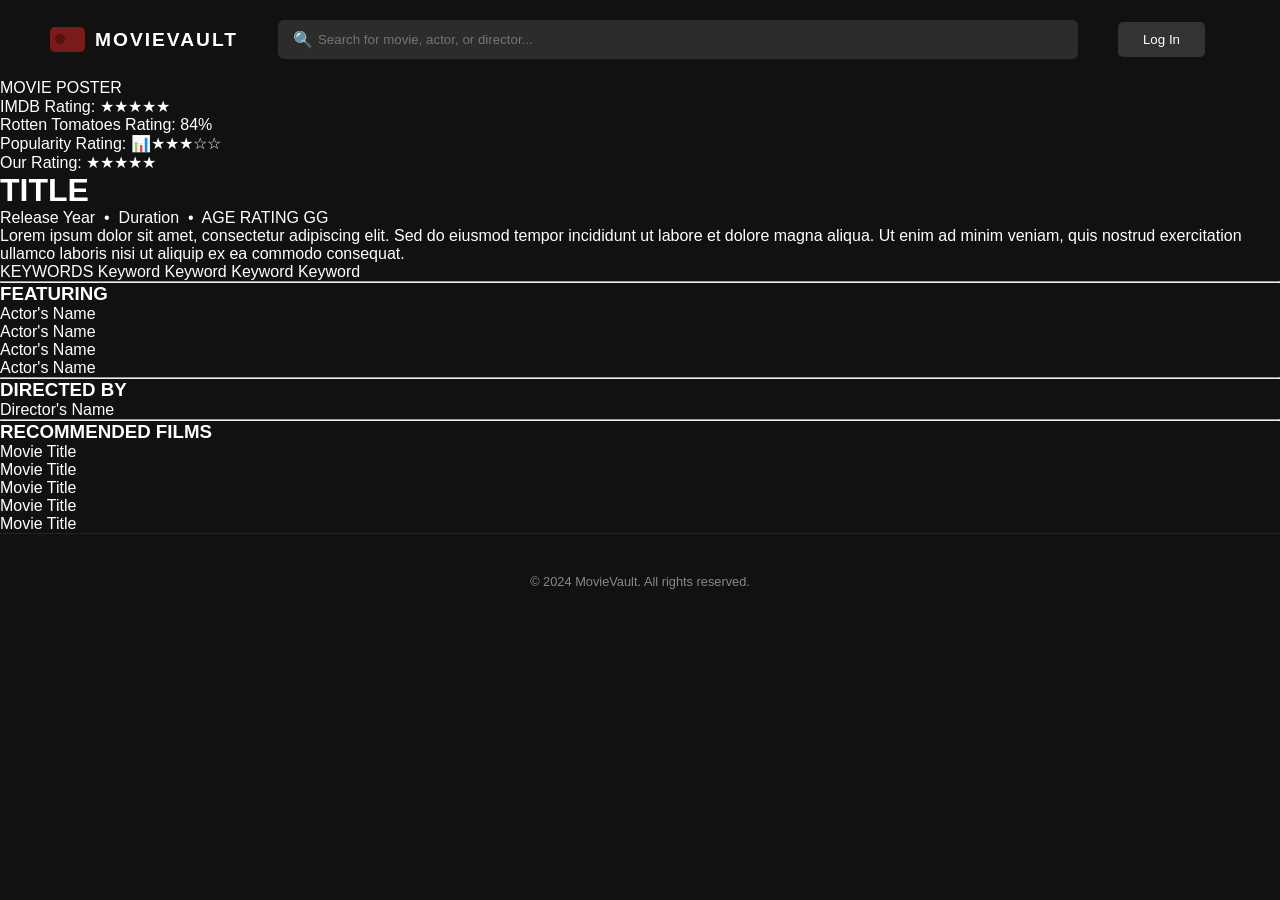
==== movies.html @ ecdc99d7 "Added movies page THIS IS VERSION 2  click Back to homepage needs to be completed - Huma has start" ====
<!DOCTYPE html>
<html lang="en">
<head>
    <meta charset="UTF-8">
    <meta name="viewport" content="width=device-width, initial-scale=1.0">
    <title>MovieVault | Title</title>
    <link rel="stylesheet" href="style.css"> <link rel="stylesheet" href="movie-detail.
css"> </head>
<body>

    <header class="navbar">
        <div class="logo-container">
            <div class="logo-icon"></div>
            <h1 class="logo-text">MOVIEVAULT</h1>
        </div>
        <div class="search-container">
            <span class="search-icon">🔍</span>
            <input type="text" placeholder="Search for movie, actor, or director...">
        </div>
        <button class="login-btn">Log In</button>
    </header>

    <div class="detail-container">
        <div class="detail-sidebar">
            <div class="main-poster-large">
                MOVIE POSTER
            </div>
            <div class="ratings-list">
                <div class="rating-row"><span>IMDB Rating:</span> <span class="stars">★★★★★</span></div>
                <div class="rating-row"><span>Rotten Tomatoes Rating:</span> <span>84%</span></div>
                <div class="rating-row"><span>Popularity Rating:</span> <span>📊★★★☆☆</span></div>
                <div class="rating-row"><span>Our Rating:</span> <span class="stars">★★★★★</span></div>
            </div>
        </div>

        <div class="detail-main">
            <h1 class="movie-title">TITLE</h1>
            <p class="movie-meta">Release Year &nbsp;•&nbsp; Duration &nbsp;•&nbsp; AGE RATING <span class="gg-badge">GG</span></p>
            
            <div class="movie-description">
                <p>Lorem ipsum dolor sit amet, consectetur adipiscing elit. Sed do eiusmod tempor incididunt ut labore et dolore magna aliqua. Ut enim ad minim veniam, quis nostrud exercitation ullamco laboris nisi ut aliquip ex ea commodo consequat.</p>
            </div>

            <div class="keywords-section">
                <span class="keyword-label">KEYWORDS</span>
                <span class="tag">Keyword</span>
                <span class="tag">Keyword</span>
                <span class="tag">Keyword</span>
                <span class="tag">Keyword</span>
            </div>

            <hr class="separator">

            <section class="cast-section">
                <h3>FEATURING</h3>
                <div class="cast-list">
                    <div class="cast-item"><div class="headshot"></div><p>Actor's Name</p></div>
                    <div class="cast-item"><div class="headshot"></div><p>Actor's Name</p></div>
                    <div class="cast-item"><div class="headshot"></div><p>Actor's Name</p></div>
                    <div class="cast-item"><div class="headshot"></div><p>Actor's Name</p></div>
                </div>
            </section>

            <hr class="separator">

            <section class="director-section">
                <h3>DIRECTED BY</h3>
                <div class="director-item">
                    <div class="headshot"></div>
                    <p>Director's Name</p>
                </div>
            </section>

            <hr class="separator">

            <section class="rec-section">
                <h3>RECOMMENDED FILMS</h3>
                <div class="rec-grid">
                    <div class="rec-card">Movie Title</div>
                    <div class="rec-card">Movie Title</div>
                    <div class="rec-card">Movie Title</div>
                    <div class="rec-card">Movie Title</div>
                    <div class="rec-card">Movie Title</div>
                </div>
            </section>
        </div>
    </div>

    <footer class="footer">
        © 2024 MovieVault. All rights reserved.
    </footer>

</body>
</html>
---- style.css ----
/* Color Palette */
:root {
    --bg-black: #111111;
    --sidebar-gray: #1a1a1a;
    --input-gray: #2c2c2c;
    --text-white: #ffffff;
    --text-dim: #888888;
    --vault-red: #7a1a1a;
    --card-gradient: linear-gradient(180deg, #444444 0%, #222222 100%);
}

* { box-sizing: border-box; margin: 0; padding: 0; }

body {
    background-color: var(--bg-black);
    color: var(--text-white);
    font-family: 'Inter', -apple-system, sans-serif;
}

/* Header */
.navbar {
    display: flex;
    align-items: center;
    padding: 20px 50px;
    gap: 40px;
}

.logo-container { display: flex; align-items: center; gap: 10px; cursor: pointer; }

.logo-icon {
    width: 35px;
    height: 25px;
    background: var(--vault-red);
    border-radius: 5px;
    position: relative;
}

/* Red Camera Dot Mockup */
.logo-icon::after {
    content: '';
    position: absolute;
    width: 10px; height: 10px;
    background: #551111; border-radius: 50%;
    left: 5px; top: 7px;
}

.logo-text { font-size: 1.2rem; letter-spacing: 2px; }

.search-container {
    flex-grow: 1;
    position: relative;
    max-width: 800px;
}

.search-container input {
    width: 100%;
    background: var(--input-gray);
    border: none;
    padding: 12px 15px 12px 40px;
    border-radius: 6px;
    color: white;
}

.search-icon { position: absolute; left: 15px; top: 10px; color: var(--text-dim); }

.login-btn {
    background: #333;
    color: white;
    border: none;
    padding: 10px 25px;
    border-radius: 5px;
    cursor: pointer;
    font-weight: 500;
}

/* Layout */
.main-layout { display: flex; padding: 20px 50px; gap: 40px; }

/* Sidebar */
.sidebar {
    width: 280px;
    background: var(--sidebar-gray);
    padding: 25px;
    border-radius: 10px;
    height: fit-content;
}

.sidebar-header {
    display: flex;
    justify-content: space-between;
    align-items: center;
    margin-bottom: 25px;
}

.sidebar-header h3 { font-size: 1.1rem; font-weight: 400; }

.filter-section { margin-bottom: 20px; }

.filter-section label {
    display: block;
    color: var(--text-dim);
    font-size: 0.85rem;
    margin-bottom: 8px;
}

select, .input-row input {
    width: 100%;
    background: #252525;
    border: 1px solid #333;
    color: white;
    padding: 10px;
    border-radius: 5px;
}

.input-row { display: flex; gap: 10px; }

.apply-btn {
    width: 100%;
    background: linear-gradient(to bottom, #8a2020, #5a1010);
    color: white;
    border: none;
    padding: 12px;
    border-radius: 5px;
    cursor: pointer;
    margin-top: 10px;
    font-weight: bold;
}

/* Content Area */
.content { flex: 1; overflow: hidden; }

.category h2 {
    font-size: 1.4rem;
    font-weight: 500;
    margin-bottom: 20px;
}

.carousel-wrapper {
    position: relative;
    display: flex;
    align-items: center;
    margin-bottom: 50px;
}

.movie-grid {
    display: flex;
    gap: 20px;
    overflow-x: hidden;
    scroll-behavior: smooth;
}

.card {
    min-width: 160px;
    height: 230px;
    background: var(--card-gradient);
    border-radius: 8px;
    box-shadow: 0 15px 35px rgba(0,0,0,0.5);
    transition: transform 0.3s ease;
    cursor: pointer;
}

.card:hover { transform: scale(1.05); border: 1px solid #444; }

.next-arrow {
    background: transparent;
    border: none;
    color: var(--text-dim);
    font-size: 2rem;
    cursor: pointer;
    padding: 0 20px;
    transition: color 0.3s;
}

.next-arrow:hover { color: white; }

/* Footer */
.footer {
    border-top: 1px solid #222;
    padding: 40px;
    text-align: center;
    color: var(--text-dim);
    font-size: 0.8rem;
}

/* Keeps the cards looking correct inside the links */
.card-link {
    text-decoration: none;
    display: block;
    transition: transform 0.3s ease;
}

.card-link:hover {
    transform: scale(1.05); /* Gives a nice "pop" when you hover to click */
}
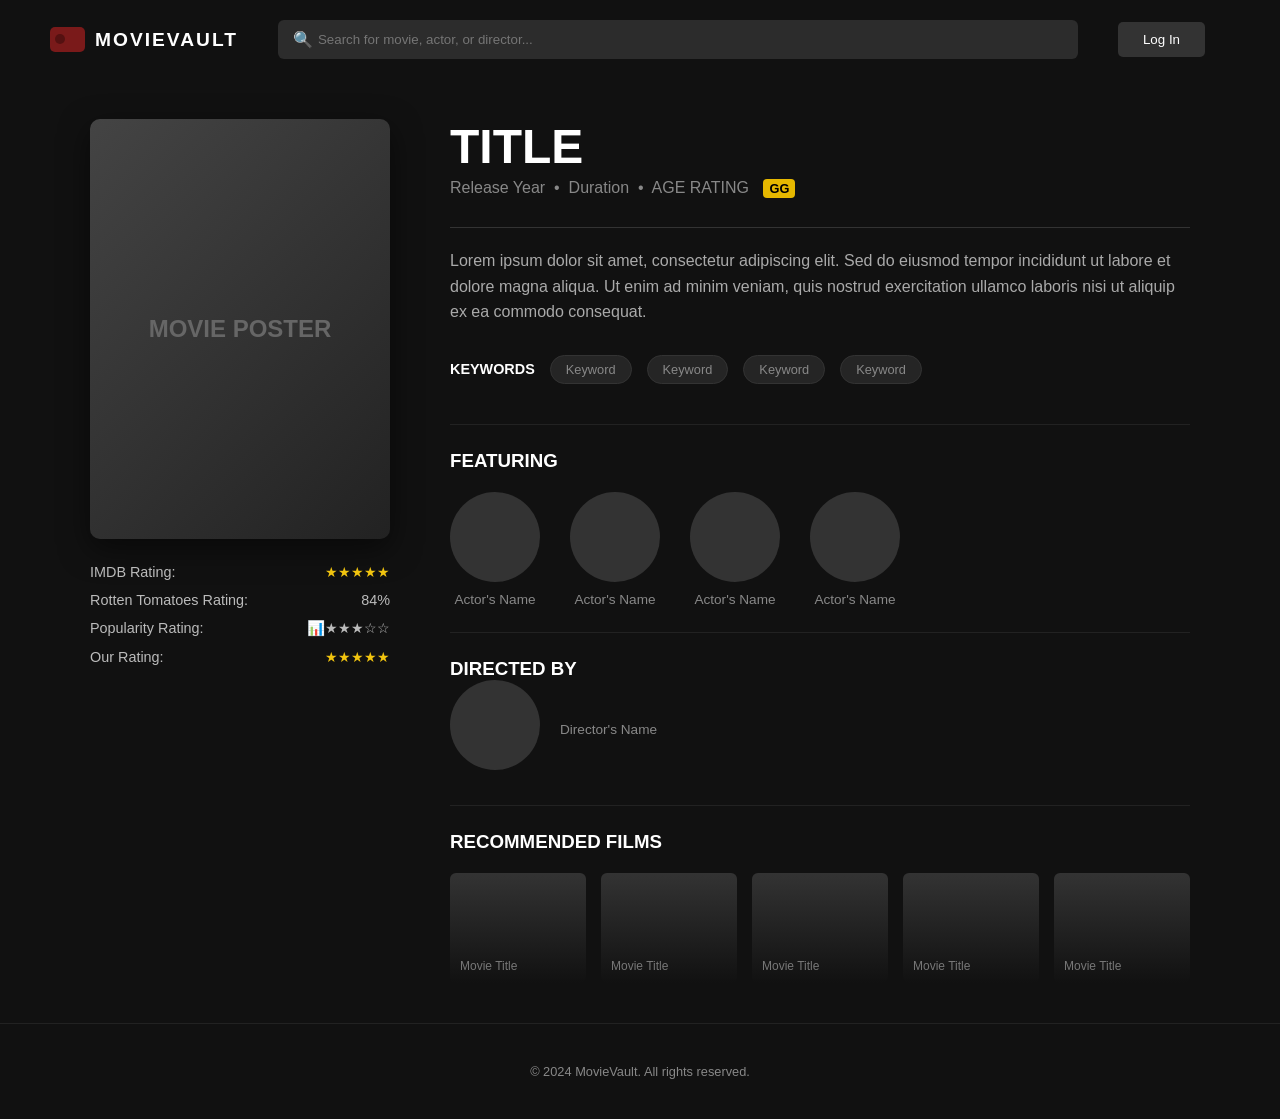
==== commit a9f5e91f: "VERSION 3 actor page added" ====
--- a/movies.html
+++ b/movies.html
@@ -4,15 +4,19 @@
     <meta charset="UTF-8">
     <meta name="viewport" content="width=device-width, initial-scale=1.0">
     <title>MovieVault | Title</title>
-    <link rel="stylesheet" href="style.css"> <link rel="stylesheet" href="movie-detail.
-css"> </head>
+    <link rel="stylesheet" href="style.css"> 
+    <link rel="stylesheet" href="movies.css"> 
+</head>
 <body>
 
     <header class="navbar">
-        <div class="logo-container">
-            <div class="logo-icon"></div>
-            <h1 class="logo-text">MOVIEVAULT</h1>
-        </div>
+        <a href="index.html" style="text-decoration: none; color: inherit;">
+            <div class="logo-container">
+                <div class="logo-icon"></div>
+                <h1 class="logo-text">MOVIEVAULT</h1>
+            </div>
+        </a>    
+
         <div class="search-container">
             <span class="search-icon">🔍</span>
             <input type="text" placeholder="Search for movie, actor, or director...">
@@ -54,10 +58,10 @@
             <section class="cast-section">
                 <h3>FEATURING</h3>
                 <div class="cast-list">
-                    <div class="cast-item"><div class="headshot"></div><p>Actor's Name</p></div>
-                    <div class="cast-item"><div class="headshot"></div><p>Actor's Name</p></div>
-                    <div class="cast-item"><div class="headshot"></div><p>Actor's Name</p></div>
-                    <div class="cast-item"><div class="headshot"></div><p>Actor's Name</p></div>
+                    <div class="cast-item"><a href="cast.html"><div class="headshot"></div></a><p>Actor's Name</p></div>
+                    <div class="cast-item"><a href="cast.html"><div class="headshot"></div></a><p>Actor's Name</p></div>
+                    <div class="cast-item"><a href="cast.html"><div class="headshot"></div></a><p>Actor's Name</p></div>
+                    <div class="cast-item"><a href="cast.html"><div class="headshot"></div></a><p>Actor's Name</p></div>
                 </div>
             </section>
 
@@ -66,7 +70,7 @@
             <section class="director-section">
                 <h3>DIRECTED BY</h3>
                 <div class="director-item">
-                    <div class="headshot"></div>
+                    <a href="cast.html"><div class="headshot"></div></a>
                     <p>Director's Name</p>
                 </div>
             </section>
--- a/movies.css
+++ b/movies.css
@@ -0,0 +1,133 @@
+.detail-container {
+    display: flex;
+    max-width: 1200px;
+    margin: 40px auto;
+    padding: 0 50px;
+    gap: 60px;
+}
+
+.detail-sidebar {
+    flex: 0 0 300px;
+}
+
+.main-poster-large {
+    width: 100%;
+    height: 420px;
+    background: linear-gradient(135deg, #444, #222);
+    border-radius: 10px;
+    display: flex;
+    align-items: center;
+    justify-content: center;
+    color: #666;
+    font-weight: bold;
+    font-size: 1.5rem;
+    box-shadow: 0 10px 30px rgba(0,0,0,0.5);
+}
+
+.ratings-list {
+    margin-top: 25px;
+    color: #bbb;
+    font-size: 0.9rem;
+}
+
+.rating-row {
+    display: flex;
+    justify-content: space-between;
+    margin-bottom: 12px;
+}
+
+.stars { color: #f1c40f; }
+
+.detail-main {
+    flex: 1;
+}
+
+.movie-title {
+    font-size: 3rem;
+    margin-bottom: 5px;
+}
+
+.movie-meta {
+    color: #888;
+    margin-bottom: 30px;
+}
+
+.gg-badge {
+    background: #e6b800;
+    color: black;
+    padding: 2px 6px;
+    border-radius: 4px;
+    font-weight: bold;
+    font-size: 0.8rem;
+    margin-left: 10px;
+}
+
+.movie-description {
+    color: #aaa;
+    line-height: 1.6;
+    margin-bottom: 30px;
+    border-top: 1px solid #333;
+    padding-top: 20px;
+}
+
+.keywords-section {
+    display: flex;
+    align-items: center;
+    gap: 15px;
+    margin-bottom: 40px;
+}
+
+.keyword-label { font-weight: bold; font-size: 0.9rem; }
+
+.tag {
+    background: #252525;
+    padding: 6px 15px;
+    border-radius: 20px;
+    font-size: 0.8rem;
+    color: #888;
+    border: 1px solid #333;
+}
+
+.separator { border: 0; border-top: 1px solid #222; margin: 25px 0; }
+
+.cast-list { display: flex; gap: 30px; margin-top: 20px; }
+
+.headshot {
+    width: 90px;
+    height: 90px;
+    background: #333;
+    border-radius: 50%;
+    margin-bottom: 10px;
+}
+
+.cast-item p, .director-item p { font-size: 0.85rem; color: #888; text-align: center; }
+
+.director-item { display: flex; align-items: center; gap: 20px; }
+
+.rec-grid {
+    display: flex;
+    gap: 15px;
+    margin-top: 20px;
+}
+
+.rec-card {
+    flex: 1;
+    height: 110px;
+    background: linear-gradient(to bottom, #333, #111);
+    border-radius: 6px;
+    display: flex;
+    align-items: flex-end;
+    padding: 10px;
+    font-size: 0.75rem;
+    color: #777;
+}
+
+.headshot {
+    cursor: pointer;
+    transition: transform 0.2s;
+}
+.headshot:hover {
+    transform: scale(1.1);
+    border: 2px solid #7a1a1a;
+}
+
